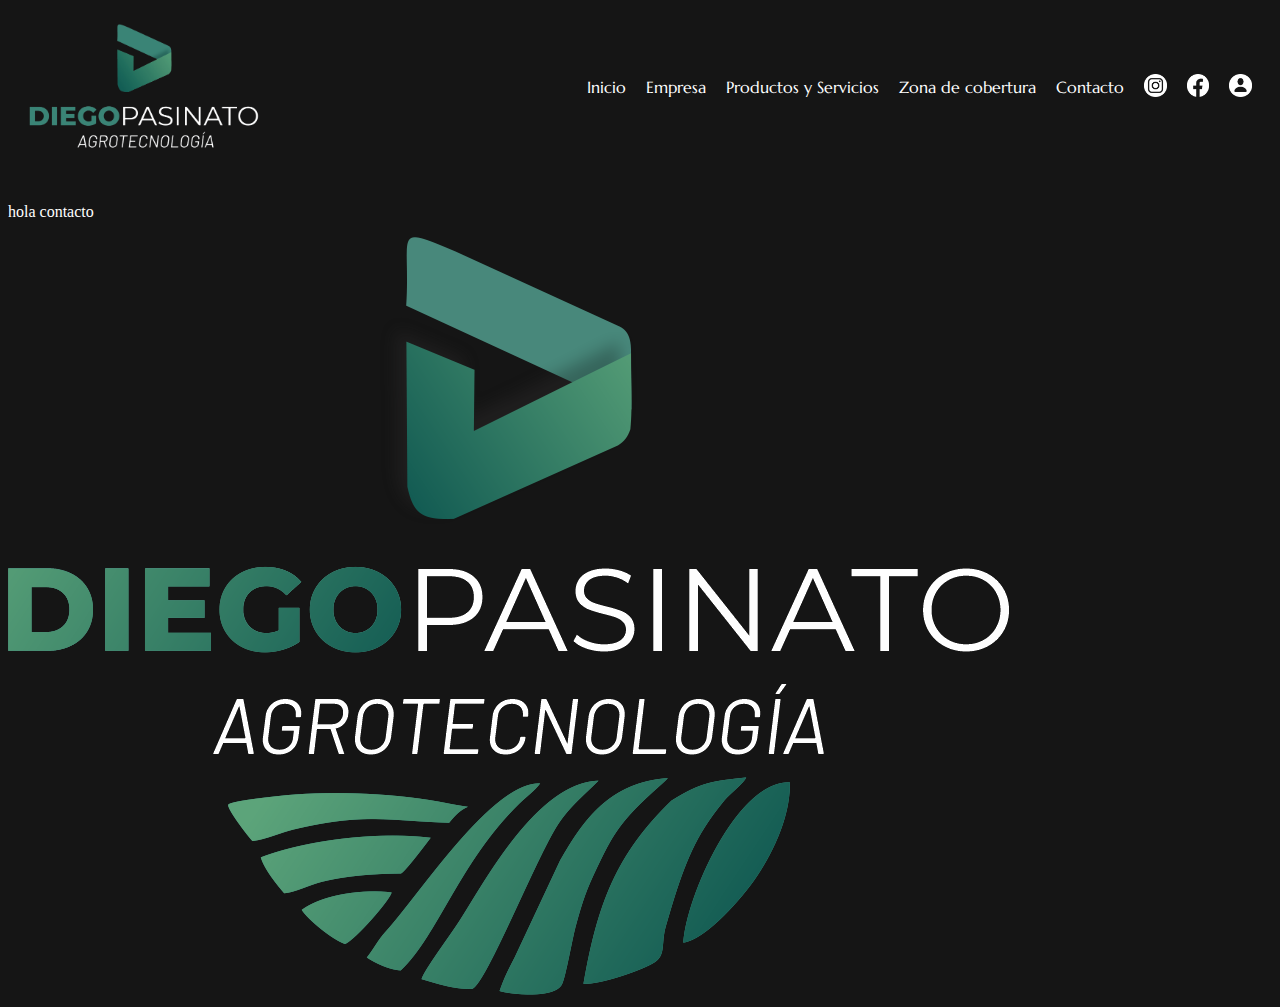
==== pages/contacto.html @ d8f1e16b "header listo footer sin fuentes" ====
<!DOCTYPE html>
<html lang="es">
<head>
    <meta charset="UTF-8">
    <meta http-equiv="X-UA-Compatible" content="IE=edge">
    <meta name="viewport" content="width=device-width, initial-scale=1.0">
    <title>Diego Pasinato</title>
    <!-- CSS -->
    <link rel="stylesheet" href="../css/style.css">
    <!-- favicon -->
    <link rel="shortcut icon" href="../imagenes/favicon-sin-fondo.png" type="image/x-icon">
    <!-- Fonts -->
    <link rel="preconnect" href="https://fonts.googleapis.com">
    <link rel="preconnect" href="https://fonts.gstatic.com" crossorigin>
    <link href="https://fonts.googleapis.com/css2?family=IBM+Plex+Sans:wght@300;500&family=Marcellus&family=Merriweather&family=Mukta:wght@800&family=Roboto+Mono&display=swap" rel="stylesheet">

</head>
<body>
    <div  class="gridIndex">
        <header class="p10 mb20">
            <!-- logo + nav -->
            <div class="stickyIsologo">
                <!-- logo -->
                <img class="imgisologo" src="../imagenes/logo-header.png" alt="isologo">
            </div>
            <nav>
                <!-- barra de navegación -->
                <ul class="ul_nav_Header">
                    <!-- paginas -->
                    <div class="fontmarcellus div_ul_nav_Header">
                    <li><a href="../index.html">Inicio</a></li>
                    <li><a href="empresa.html">Empresa</a></li>
                    <li><a href="prodyserv.html">Productos y Servicios</a></li>
                    <li><a href="zonadecob.html">Zona de cobertura</a></li>
                    <li><a href="#">Contacto</a></li>
                    </div>
                    <!-- redes y login -->
                    <div class="div_ul_nav_Header">
                    <li><a href="https://www.instagram.com/diegopasinatoagrotecnologia/?hl=es-la">
                        <img class="imgHeadRed" src="../imagenes/Instagram-Logo.png" alt="Instagram"></a></li>
                    <li><a href="https://www.facebook.com/people/Diego-Pasinato-Agrotecnologia/100083069749897/">
                        <img class="imgHeadRed" src="../imagenes/facebook.png" alt="facebook"></a></li>
                    <li><a href="usuario.html">
                        <img class="imgHeadRed" src="../imagenes/login-perfil.png" alt="Registrarse"></a></li>
                    </div>
                </ul>
            </nav>
        </header>
    <!-- contenido principal -->
    <main>
        <p>hola contacto</p>
    </main>
    <!-- pie de pagina -->
    <footer>
        <div>
            <img class="imgfondo pp40" src="../imagenes/logo-pie-de-pagina.png" alt="logo">
        </div>
    </footer>
    </div>
</body>
</html>
---- css/style.css ----
/* General */
*{background-color:  rgb(21, 21, 21);
color: white;}
ul{list-style-type: none;}
a{text-decoration: none;}
.img-fluid{width:100%;height: auto;}
.p20{padding:20px;}
.p10{padding:10px;}
.plat20{padding: 0 20px;}
.pl40{padding-left: 40px;}
.pl55{padding-left: 55px;}
.pl60{padding-left: 60px;}
.mb20{margin-bottom: 20px;}
.mb10{margin-bottom: 10px;}
.m20{margin: 20px;}
.m10{margin: 10px;}
.m16{margin: 16px;}
.gridIndex{
    display: grid;
    grid-template-rows: auto auto auto;
    grid-template-columns: 100%;
    grid-template-areas: 
    "header"
    "main"
    "footer";
}
.imgisologo{width: 250px;height: auto;}
.imgHeadRed{width: auto;height: 0.6cm;}
.fmerri{font-family: 'Merriweather', serif;}
.fontmarcellus{font-family: 'Marcellus', serif;}
.f14{font-size: 14;}
.f12{font-size: 12;}
.f10{font-size: 10;}
.f25{font-size: 25;}
header{grid-area: header;}
main{grid-area: main;}
footer{grid-area: footer;}
.symbol{width: 40px;height: auto;}
h4{font-family:'Mukta', sans-serif;
    margin-bottom: 5px;
    font-size: 25px;}


/* Mobile */
@media (max-width:768px){
    header{display: flex;
    flex-direction: column;
    flex-direction: column;
    align-items: center;}
    /* encabezado provisorio hasta saber hacer menu desplegable */
    .stickyIsologo{position: fixed;
    top: 0;
    padding: 0 100%;
    z-index: 1;}
    header, nav{position: relative;
    top: 56px;
    z-index: 0;}
    header{height: 235px;width: 100%;}
    /* desde comentario anterior hasta acá borrar una vez que sepa hacer el menú desplegable */
    
    ul{display: flex;
    flex-direction: column;
    align-items: center;}
    ul, div, li{display: flex;
        padding: 10px;
        align-items: center;}
    a{text-align: center;}
}

/* Tablet */
@media (min-width:769px) and (max-width:1023px){
    header{display: flex;
     justify-content: space-between;
     align-items: center;
     position: sticky;
     top: 0}
    .ul_Header{display: flex;}
    .div_ul_Header{display: flex;
     align-items: center;
     flex-wrap: wrap;
     align-content: space-around;
     justify-content: flex-end;}
    ul, nav, li{padding: 10px;}
}
/* Desktop */
@media (min-width:1024px){
   header{display: flex;
        justify-content: space-between;
        align-items: center;
        position: sticky;
        top: 0
    }
    .ul_nav_Header{display: flex;
        flex-direction: row;
    }
    .div_ul_nav_Header{display: flex;
        align-items: center;
        flex-wrap: wrap;
        align-content: space-around;
        justify-content: flex-end;
    }
    .div_ul_nav_Header li{padding: 10px;}
    .gridPie{display: grid;
        grid-template-columns: 1fr 1fr 1fr;
        grid-template-rows: auto;
        grid-template-areas: 
            "logoPie contacto rss";}
        .logoPie{
            grid-area: logoPie;
            display: flex;
            flex-direction: column;
            align-items: center;
            justify-content: center;
        }
        .contacto{
            grid-area: contacto;
            padding-left: 96px;
            }
        .rss{
            grid-area: rss;
            display: flex;
            flex-direction: column;
            align-items: flex-start;
            justify-content: center;
        }
    .contacto_article_section_footer{
        display: flex;
        align-items: center;
        justify-content: flex-start;
    }
    .rss_nav_footer{width: 35px;}
    .imglogofooter {width: 200px;}
    .ul_nav_footer{
        display: flex; 
        justify-content: center;
        align-items: center;
    }
    .ul_nav_footer li{padding: 11px;}
    .article_div_footer{text-align: center;}
}
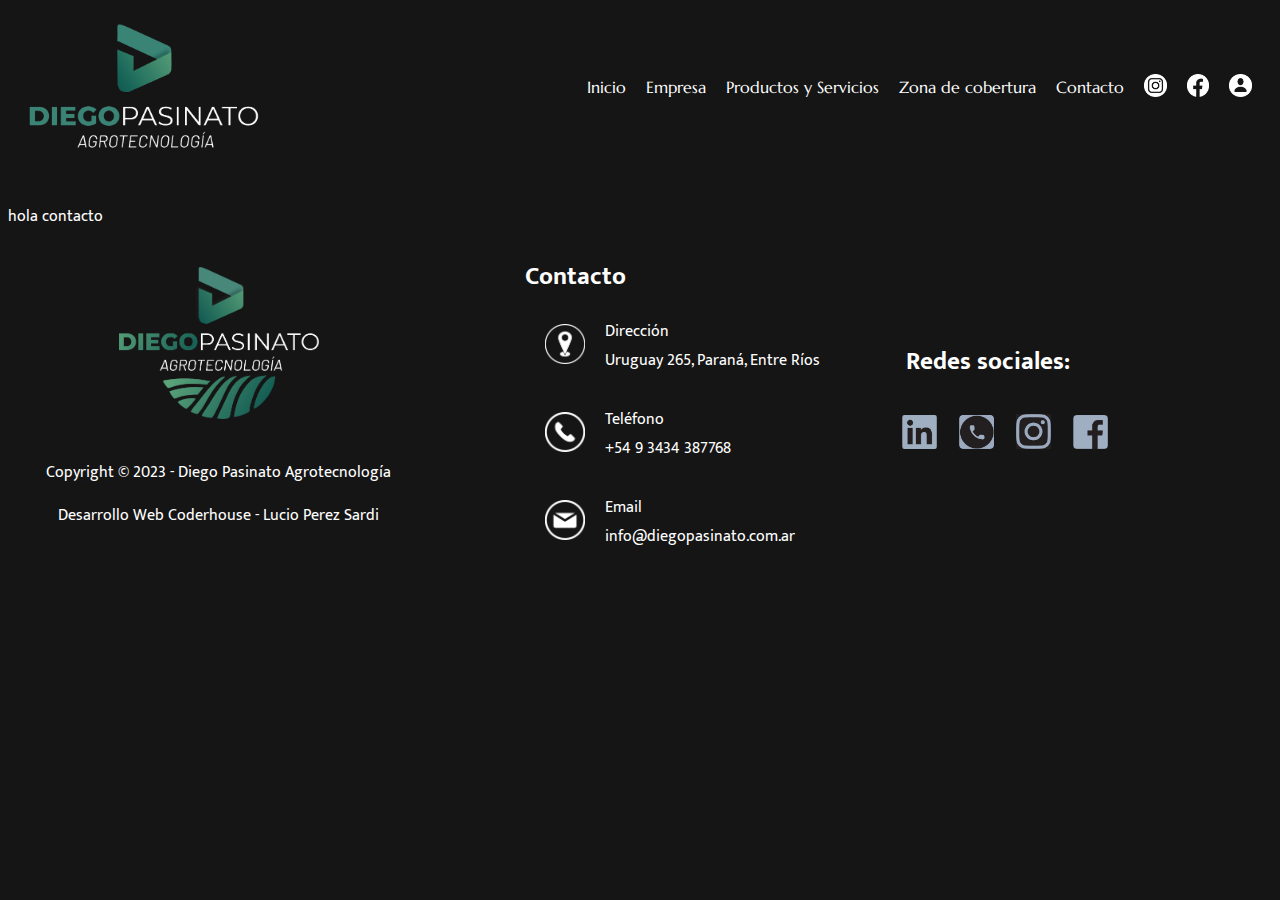
==== commit 98d79f74: "header y footer listo" ====
--- a/pages/contacto.html
+++ b/pages/contacto.html
@@ -12,7 +12,7 @@
     <!-- Fonts -->
     <link rel="preconnect" href="https://fonts.googleapis.com">
     <link rel="preconnect" href="https://fonts.gstatic.com" crossorigin>
-    <link href="https://fonts.googleapis.com/css2?family=IBM+Plex+Sans:wght@300;500&family=Marcellus&family=Merriweather&family=Mukta:wght@800&family=Roboto+Mono&display=swap" rel="stylesheet">
+    <link href="https://fonts.googleapis.com/css2?family=IBM+Plex+Sans:wght@300;500&family=Marcellus&family=Merriweather&family=Mukta:wght@200;800&family=Roboto+Mono&display=swap" rel="stylesheet">
 
 </head>
 <body>
@@ -47,15 +47,77 @@
             </nav>
         </header>
     <!-- contenido principal -->
-    <main>
-        <p>hola contacto</p>
-    </main>
+        <main>
+            <p>hola contacto</p>
+        </main>
     <!-- pie de pagina -->
-    <footer>
-        <div>
-            <img class="imgfondo pp40" src="../imagenes/logo-pie-de-pagina.png" alt="logo">
-        </div>
-    </footer>
+        <footer class="gridPie">
+            <div class="logoPie">
+                <div class="mb20">
+                    <!-- logo -->
+                    <img class="imglogofooter" src="../imagenes/logo-pie-de-pagina.png" alt="logo2">
+                </div>
+                    <!-- copy -->
+                <article class="article_div_footer">
+                    <p>Copyright © 2023 - Diego Pasinato Agrotecnología</p>
+                    <p>Desarrollo Web Coderhouse - Lucio Perez Sardi</p>
+                </article>
+            </div>
+            <!-- Contacto -->
+            <section class="contacto">
+                <h4>Contacto</h4>
+                <article class="contacto_article_section_footer">
+                    <!-- Direccion -->
+                    <div>
+                        <a href="https://www.google.com/maps/place/Uruguay+265,+E3100+Paran%C3%A1,+Entre+R%C3%ADos/@-31.7315457,-60.5258723,19.6z/data=!4m6!3m5!1s0x95b45279954954db:0x12f02bb3da1ac93e!8m2!3d-31.7315166!4d-60.5255106!16s%2Fg%2F11r6s33013">
+                            <img class="symbol p20" src="../imagenes/ubicacion.png" alt="ubicación">
+                        </a>
+                    </div>
+                    <div>
+                        <p class="mb0">Dirección</p>
+                        <p class="mt2">Uruguay 265, Paraná, Entre Ríos</p>
+                    </div>
+                </article>
+                <article class="contacto_article_section_footer">
+                <!-- Telefono -->
+                    <div>
+                        <a href="https://api.whatsapp.com/send/?phone=5493434387768&text&type=phone_number&app_absent=0"><img class="symbol p20" src="../imagenes/telefono.png" alt="telefono"></a>
+                    </div>
+                    <div>
+                        <p class="mb0">Teléfono</p>
+                        <p class="mt2">+54 9 3434 387768</p>
+                    </div>
+                </article>
+                <article class="contacto_article_section_footer">
+                <!-- email -->
+                    <div>
+                        <img class="symbol p20" src="../imagenes/email.png" alt="email">
+                    </div>
+                    <div>
+                        <p class="mb0">Email</p>
+                        <p class="mt2"><a href="mailto:info@diegopasinato.com.ar">info@diegopasinato.com.ar</a></p>
+                    </div>
+                </article> 
+            </section>
+            <!-- redes sociales  -->
+            <nav class="rss">
+                    <h4 class="pl55">Redes sociales:</h4>
+                    <ul class="ul_nav_footer">
+                        <li><a href="https://ar.linkedin.com/" target="_blank">
+                            <img class="rss_nav_footer" src="../imagenes/linkedin.jpg" alt="linkedin">
+                        </a></li>
+                        <li><a href="https://api.whatsapp.com/send/?phone=5493434387768&text&type=phone_number&app_absent=0" >
+                            <img class="rss_nav_footer" src="../imagenes/wp.jpg" alt="whatsapp">
+                        </a></li>
+                        <li><a href="https://www.instagram.com/diegopasinatoagrotecnologia/?hl=es-la">
+                            <img class="rss_nav_footer" src="../imagenes/instagram.jpg" alt="instagram">
+                        </a></li>
+                        <li><a href="https://www.facebook.com/people/Diego-Pasinato-Agrotecnologia/100083069749897/">
+                            <img class="rss_nav_footer" src="../imagenes/facebook.jpg" alt="fb">
+                        </a></li>
+                    </ul>
+            </nav>
+        </footer>
     </div>
 </body>
 </html>--- a/css/style.css
+++ b/css/style.css
@@ -12,6 +12,8 @@
 .pl60{padding-left: 60px;}
 .mb20{margin-bottom: 20px;}
 .mb10{margin-bottom: 10px;}
+.mb0{margin-bottom: 0px;}
+.mt2{margin-top: 2px;}
 .m20{margin: 20px;}
 .m10{margin: 10px;}
 .m16{margin: 16px;}
@@ -28,6 +30,7 @@
 .imgHeadRed{width: auto;height: 0.6cm;}
 .fmerri{font-family: 'Merriweather', serif;}
 .fontmarcellus{font-family: 'Marcellus', serif;}
+p{font-family: 'Mukta', sans-serif;}
 .f14{font-size: 14;}
 .f12{font-size: 12;}
 .f10{font-size: 10;}
@@ -38,6 +41,7 @@
 .symbol{width: 40px;height: auto;}
 h4{font-family:'Mukta', sans-serif;
     margin-bottom: 5px;
+    margin-top: 10px;
     font-size: 25px;}
 
 
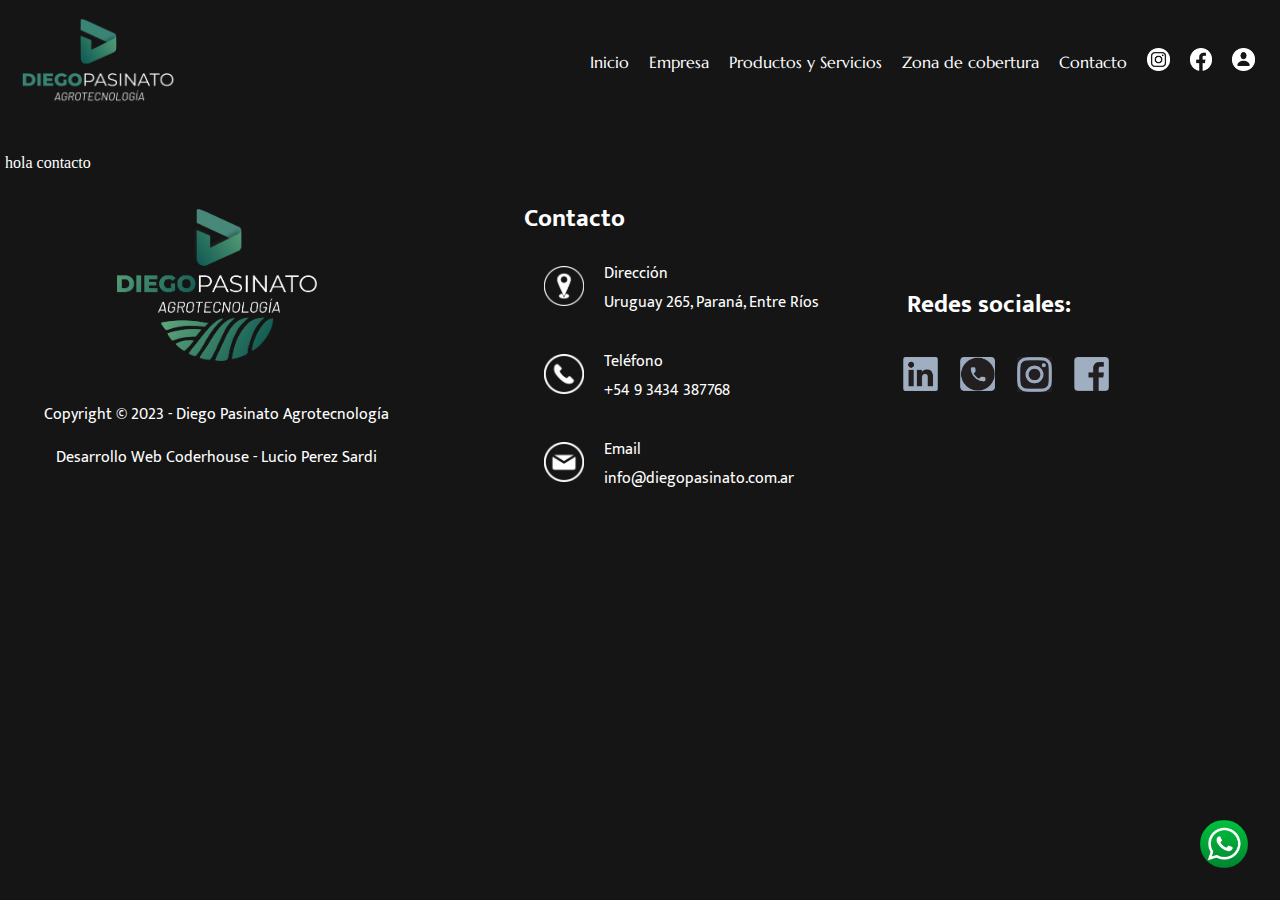
==== commit 93ddd37e: "estructura empresa + icono whatsapp" ====
--- a/pages/contacto.html
+++ b/pages/contacto.html
@@ -16,6 +16,7 @@
 
 </head>
 <body>
+    <div><a href="https://api.whatsapp.com/send/?phone=5493434387768&text&type=phone_number&app_absent=0"><img class="wp" src="../imagenes/wp-por-encima.png" alt="whatsapp"></a></div>
     <div  class="gridIndex">
         <header class="p10 mb20">
             <!-- logo + nav -->
--- a/css/style.css
+++ b/css/style.css
@@ -1,6 +1,7 @@
 /* General */
-*{background-color:  rgb(21, 21, 21);
-color: white;}
+body, header, footer{background-color:  rgb(21, 21, 21);}
+*{color: white;}
+body{margin: 5px;}
 ul{list-style-type: none;}
 a{text-decoration: none;}
 .img-fluid{width:100%;height: auto;}
@@ -17,6 +18,9 @@
 .m20{margin: 20px;}
 .m10{margin: 10px;}
 .m16{margin: 16px;}
+.borderTop{border-top: 1px rgb(94, 94, 94) solid;}
+.borderBotom{border-bottom: 1px rgb(94, 94, 94) solid;}
+.borderRight{border-right: 1px rgb(94, 94, 94) solid;}
 .gridIndex{
     display: grid;
     grid-template-rows: auto auto auto;
@@ -26,50 +30,313 @@
     "main"
     "footer";
 }
-.imgisologo{width: 250px;height: auto;}
+header{grid-area: header;}
+main{grid-area: main;}
+footer{grid-area: footer;}
+.imgisologo{width: 165px;height: auto;}
 .imgHeadRed{width: auto;height: 0.6cm;}
+    /* fonts */
 .fmerri{font-family: 'Merriweather', serif;}
 .fontmarcellus{font-family: 'Marcellus', serif;}
-p{font-family: 'Mukta', sans-serif;}
+.fontSourceSansPro{font-family: 'Source Sans Pro', sans-serif;}
+.fontOpenSansInclinado{font-family: 'Open Sans', sans-serif;
+}
+.fontSourceSans3{font-family: 'Source Sans 3', sans-serif;
+}
+
+header p, footer p{font-family: 'Mukta', sans-serif;}
+h1{font-family: 'Mukta', sans-serif;
+font-size: 80px;
+text-align: center;
+color: rgb(32 149 97);}
+
+
 .f14{font-size: 14;}
 .f12{font-size: 12;}
 .f10{font-size: 10;}
 .f25{font-size: 25;}
-header{grid-area: header;}
-main{grid-area: main;}
-footer{grid-area: footer;}
+
 .symbol{width: 40px;height: auto;}
 h4{font-family:'Mukta', sans-serif;
     margin-bottom: 5px;
     margin-top: 10px;
     font-size: 25px;}
 
+/* botones header */
+header nav ul li a{
+    transition: all .5s ease;
+}
+header nav ul div li a:hover{
+letter-spacing: 1px;
+ color: hsl(136, 57%, 30%);
+ border-radius: 100px;
+}
+header nav ul div li:active{
+letter-spacing: 1px;
+ color: hsl(136, 57%, 30%);
+ border-radius: 100px;
+ transform: translateY(10px);
+ transition: 100ms;
+}
+
+/* main general */
+.fondoS2 div p{display: flex;text-align: center;}
+/* Fuentes */
+.green{color: rgb(37, 131, 89);}
+.darkgreen{color: rgb(2, 90, 50);}
+.fSec2{font-size: 25px;
+    margin: 30px 0 0px 0;
+}
+.agro h2{
+    font-size: 40px;
+    margin-bottom: 10px;
+    margin-left: 20px;
+}
+.agro p{color: rgb(1, 30, 3);
+    text-align: justify; 
+    margin-left: 20px;
+    margin-right: 20px;
+}
+.tituloTecno{
+    font-size: 2.2rem;
+    margin-bottom: 10px;
+    margin-left: 20px;
+    margin-right: 20px;
+    background-color: rgb(0 0 0 / 12%);
+    text-shadow: 0 0 5px black;
+}
+.underline{text-decoration: underline;}
+
+    /* fondos */
+.fondoS1{
+    background-image: url(../imagenes/portada2.jpg);
+    background-repeat: no-repeat;
+    background-size: cover;
+    background-position: center center;
+    height: 700px;
+}
+.fondoS2{
+    background-image: url(../imagenes/fondo-minimalista-s2.jpg);
+    background-repeat: repeat;
+}
+.fondoS3{background-image: url(../imagenes/23.png);
+    background-size: cover;
+    background-position: center center;
+}
+.fondoDivS3{background-color: rgba(241, 233, 233, 0.52);
+    border-radius: 5px;
+}
+.fondoS4{background-image: url(../imagenes/21.png);
+    background-size: cover;
+    background-position: center center;  
+}
+.fondoS4Ptitulo{background-color: rgb(35, 107, 75);
+    font-family: 'Raleway', sans-serif;
+}
+.fondoS4Pparrafo{background-color: rgb(39, 47, 38);
+    font-family: 'Lato', sans-serif;
+}
+
+    /* botones */
+.buttonSoporte {
+ padding: 17px 18px;
+ border-radius: 50px;
+ border: 1px;
+ background-color: black;
+ box-shadow: rgba(29, 29, 29, 0.05) 0 0 8px;
+ letter-spacing: 1.2px;
+ text-transform: uppercase;
+ font-size: 15px;
+ transition: all .5s ease;
+}
+.buttonSoporte:hover {
+ letter-spacing: 3px;
+ background-color: hsl(136, 57%, 30%);
+ color: hsl(0, 0%, 100%);
+ box-shadow: rgb(24, 220, 40) 0px 7px 29px 0px;
+}
+.buttonSoporte:active {
+ letter-spacing: 3px;
+ background-color: hsl(136, 57%, 30%);
+ color: hsl(0, 0%, 100%);
+ box-shadow: rgb(255, 255, 255) 0px 0px 0px 0px;
+ transform: translateY(10px);
+ transition: 100ms;
+}
+.buttonNos {
+ padding: 15px 38px;
+ color: black;
+ border-radius: 50px;
+ border: 3px black solid;
+ background-color: rgb(255, 255, 255);
+ box-shadow: rgba(29, 29, 29, 0.05) 0 0 8px;
+ letter-spacing: 1.2px;
+ text-transform: uppercase;
+ font-size: 15px;
+ transition: all .5s ease;
+}
+.buttonNos:hover {
+ letter-spacing: 3px;
+ border: 0;
+ background-color: hsl(136, 57%, 30%);
+ color: hsl(0, 0%, 100%);
+ box-shadow: rgb(24, 220, 40) 0px 7px 29px 0px;
+}
+.buttonNos:active {
+ letter-spacing: 3px;
+ border: 0;
+ background-color: hsl(136, 57%, 30%);
+ color: hsl(0, 0%, 100%);
+ box-shadow: rgb(255, 255, 255) 0px 0px 0px 0px;
+ transform: translateY(10px);
+ transition: 100ms;
+}
+/* boton whatsapp */
+.wp{width: 3em;
+    position: fixed;
+    bottom: 2em;
+    right: 2em;
+    border-radius: 100%;
+}
+/* boton final main */
+.botonSimple{
+    transition: all .5s ease;
+}
+.botonSimple:hover{
+ color: hsl(136, 57%, 30%);
+ border-radius: 100px;
+}
+.despBoton:active{
+ color: hsl(136, 57%, 30%);
+ border-radius: 100px;
+ transform: translateY(10px);
+ transition: 100ms;
+}
+
 
 /* Mobile */
 @media (max-width:768px){
     header{display: flex;
     flex-direction: column;
-    flex-direction: column;
-    align-items: center;}
+    align-items: center;
+    height: max-content;}
+    .imgisologo{margin-top: 30px;}
     /* encabezado provisorio hasta saber hacer menu desplegable */
     .stickyIsologo{position: fixed;
     top: 0;
     padding: 0 100%;
+    background-color:  rgb(21, 21, 21);
     z-index: 1;}
-    header, nav{position: relative;
-    top: 56px;
+    header, header nav{margin-top: 30px;
     z-index: 0;}
-    header{height: 235px;width: 100%;}
+    header nav ul div{display: flex;
+            flex-wrap: wrap;
+            align-items: center;
+            justify-content: center;
+    }
+    header{height: auto;width: 100%;}
     /* desde comentario anterior hasta acá borrar una vez que sepa hacer el menú desplegable */
     
     ul{display: flex;
     flex-direction: column;
     align-items: center;}
-    ul, div, li{display: flex;
-        padding: 10px;
+    header nav ul,header div, header nav ul div, li{display: flex;
+        padding: 15px 10px 0px 10px;
         align-items: center;}
     a{text-align: center;}
-}
+    
+    /* footer */
+    
+    .rss_nav_footer{width: 35px;}
+    .imglogofooter {width: 200px;}
+    footer div{display: flex;
+        padding: 10px;
+        flex-direction: column;
+        align-items: center;
+        text-align: center;}
+    footer section h4{margin-left: 30px;}
+    footer section article{    display: flex;
+        align-content: center;
+        padding: 0;
+        margin: 0;
+        flex-wrap: wrap;
+        justify-content: flex-start;
+    }
+    footer section article div{
+        display: flex;
+        flex-direction: column;
+        align-items: flex-start;
+        padding: 0px;
+        margin: 0;
+    }
+    .mobileDireccion{margin-left: 40px;}
+    .rss ul{flex-direction: row;}
+
+    /* Inicio */
+        /* seccion 1 */
+    .intro article{display: flex; justify-content: center;}
+    .intro article h1{margin-top: 0;
+        background-color: rgba(0, 0, 0, 0.5);
+        width: max-content;
+        height: max-content;
+        border-radius: 2px;
+        padding: 0;
+        line-height: 90px;
+        font-size: 3rem;
+        text-shadow: black 0 0 5px;
+    }
+    .intro div{margin: 0 0 40px 0px;
+        display: flex;
+        flex-wrap: wrap;
+        margin-top: 190px;
+        align-content: center;
+        justify-content: center;
+    }
+        /* seccion 2 */
+    .fondoS2 div img{height: auto;
+        width: 48px;
+        border-radius: 9px;
+    }
+    .fondoS2{display: flex;
+        justify-content: center;
+        flex-wrap: wrap;
+        align-items: center;
+    }
+    .fondoS2 div{display: flex;
+        flex-direction: column;
+        align-items: center;
+        margin: 38px 20px;
+        padding: 20px;
+        width: 265px;
+        background-color: rgba(37, 34, 34, 0.712);
+        border-radius: 20px;
+    }
+        /* seccion 3 */
+    .agro{display: flex; align-items: center;}
+    .agro div{display: flex; flex-direction: column;}
+    .fotoAgro img{width: 100%;}
+        /* seccion 4 */
+    .tituloTecno{text-align: center;}
+    .tecno1, .tecno2, .tecno1 div, .tecno2 div{display: block;}
+    .tecno1{margin: 30px 20px 0px 20px; padding-bottom: 0;}
+    .tecno2{margin: 0px 20px 0px 20px; padding-top: 0;}    
+    .tecno1 div p, .tecno2 div p{
+        border-radius: 2px; 
+        margin: 0; 
+        padding: 13px;
+        box-shadow: rgba(212, 206, 206, 0.555) 0 0 8px;
+        text-align: justify;}
+        .info{margin: 0px 20px 30px 20px;
+            text-align: center;
+        }
+
+
+    /* Empresa */
+}
+
+
+
+
 
 /* Tablet */
 @media (min-width:769px) and (max-width:1023px){
@@ -86,8 +353,16 @@
      justify-content: flex-end;}
     ul, nav, li{padding: 10px;}
 }
+
+
+
+
+
+
 /* Desktop */
 @media (min-width:1024px){
+
+    /* header */
    header{display: flex;
         justify-content: space-between;
         align-items: center;
@@ -104,6 +379,8 @@
         justify-content: flex-end;
     }
     .div_ul_nav_Header li{padding: 10px;}
+
+    /* footer */
     .gridPie{display: grid;
         grid-template-columns: 1fr 1fr 1fr;
         grid-template-rows: auto;
@@ -141,4 +418,116 @@
     }
     .ul_nav_footer li{padding: 11px;}
     .article_div_footer{text-align: center;}
-}
+
+    /* Inicio */
+        /* main grids */
+    .gridMain{
+        display: grid;
+        grid-template-rows: auto auto auto auto auto auto;
+        grid-template-columns: 50% 50%;
+        grid-template-areas: 
+        "intro intro"
+        "caract caract"
+        "agro fotoAgro"
+        "tituloTecno tituloTecno"
+        "tecno1 tecno2"
+        "info info";
+    }
+    .intro{grid-area: intro;}
+    .caract{grid-area: caract;}
+    .agro{grid-area: agro;}
+    .fotoAgro{grid-area: fotoAgro;}
+    .tituloTecno{grid-area: tituloTecno;
+        width: max-content;
+    }
+    .tecno1{grid-area: tecno1;}
+    .tecno2{grid-area: tecno2;}
+    .info{grid-area: info;}
+        /* sección 1 */
+    .intro{
+        display: grid;
+        grid-template-rows: auto auto;
+        grid-template-columns: 100%;
+    }
+    .intro article{display: flex; justify-content: center;}
+    .intro article h1{margin-top: 0;
+    background-color: rgba(0, 0, 0, 0.5);
+    width: 100%;
+    height: auto;
+    border-radius: 2px;
+    text-shadow: white;
+    line-height: 90px;
+    align-content: center;
+    display: flex;
+    justify-content: center;
+    align-items: center;
+    text-shadow: #0000009e 0px 0px 6px;
+    }
+    .intro div{margin: 0 0 40px 50px;
+    display: flex;
+    align-items: flex-end;
+    }
+        /* seccion 2 */
+    .fondoS2 div img{height: auto;
+        width: 48px;
+        border-radius: 9px;
+    }
+    .fondoS2{display: flex;
+        justify-content: center;
+    }
+    .fondoS2 div{display: flex;
+        flex-direction: column;
+        align-items: center;
+        margin: 38px 20px;
+        padding: 20px;
+        width: 265px;
+        background-color: rgba(37, 34, 34, 0.712);
+        border-radius: 20px;
+    }
+        /* seccion 3 */
+    .agro{display: flex;align-items: center;}
+    .agro div{display: flex; flex-direction: column;
+        align-items: flex-start;
+        margin: 20px;
+    }
+    .fotoAgro img{width: 100%;height: auto;
+    }
+    .fotoAgro{display: flex;
+        align-items: center;
+        justify-content: center;
+    }
+        /* seccion 4 */
+    .tecno1{margin: 30px 5px 30px 120px;}
+    .tecno2{margin: 30px 120px 30px 5px;}    
+    .tecno1 div p, .tecno2 div p{
+        border-radius: 2px; 
+        margin: 0; 
+        padding: 13px;
+        box-shadow: rgba(212, 206, 206, 0.555) 0 0 8px;
+        text-align: justify;
+    }
+    .info{margin: 16px 20px 30px 120px;}
+
+    /* Empresa */
+    .gridEmpresa{display: grid;
+    grid-template-rows: auto auto auto;
+    grid-template-columns: repeat(6,1fr);
+    grid-template-areas: 
+        "tituloPpalEmpresa tituloPpalEmpresa tituloPpalEmpresa tituloPpalEmpresa tituloPpalEmpresa tituloPpalEmpresa"
+        "nosot nosot nosot ImgNoso ImgNoso ImgNoso"
+        "mision mision imgRedonda imgRedonda vision vision";
+    }
+    .tituloPpalEmpresa{grid-area: tituloPpalEmpresa;}
+    .nosot{grid-area: nosot;}
+    .ImgNoso{grid-area: ImgNoso;}
+    .mision{grid-area: mision;}
+    .imgRedonda{grid-area: imgRedonda;}
+    .vision{grid-area: vision;}
+        /* Sección 1 */
+        /* Sección 2 */
+        /* Sección 3 */
+
+    /* Productos y servicios */
+    
+}
+
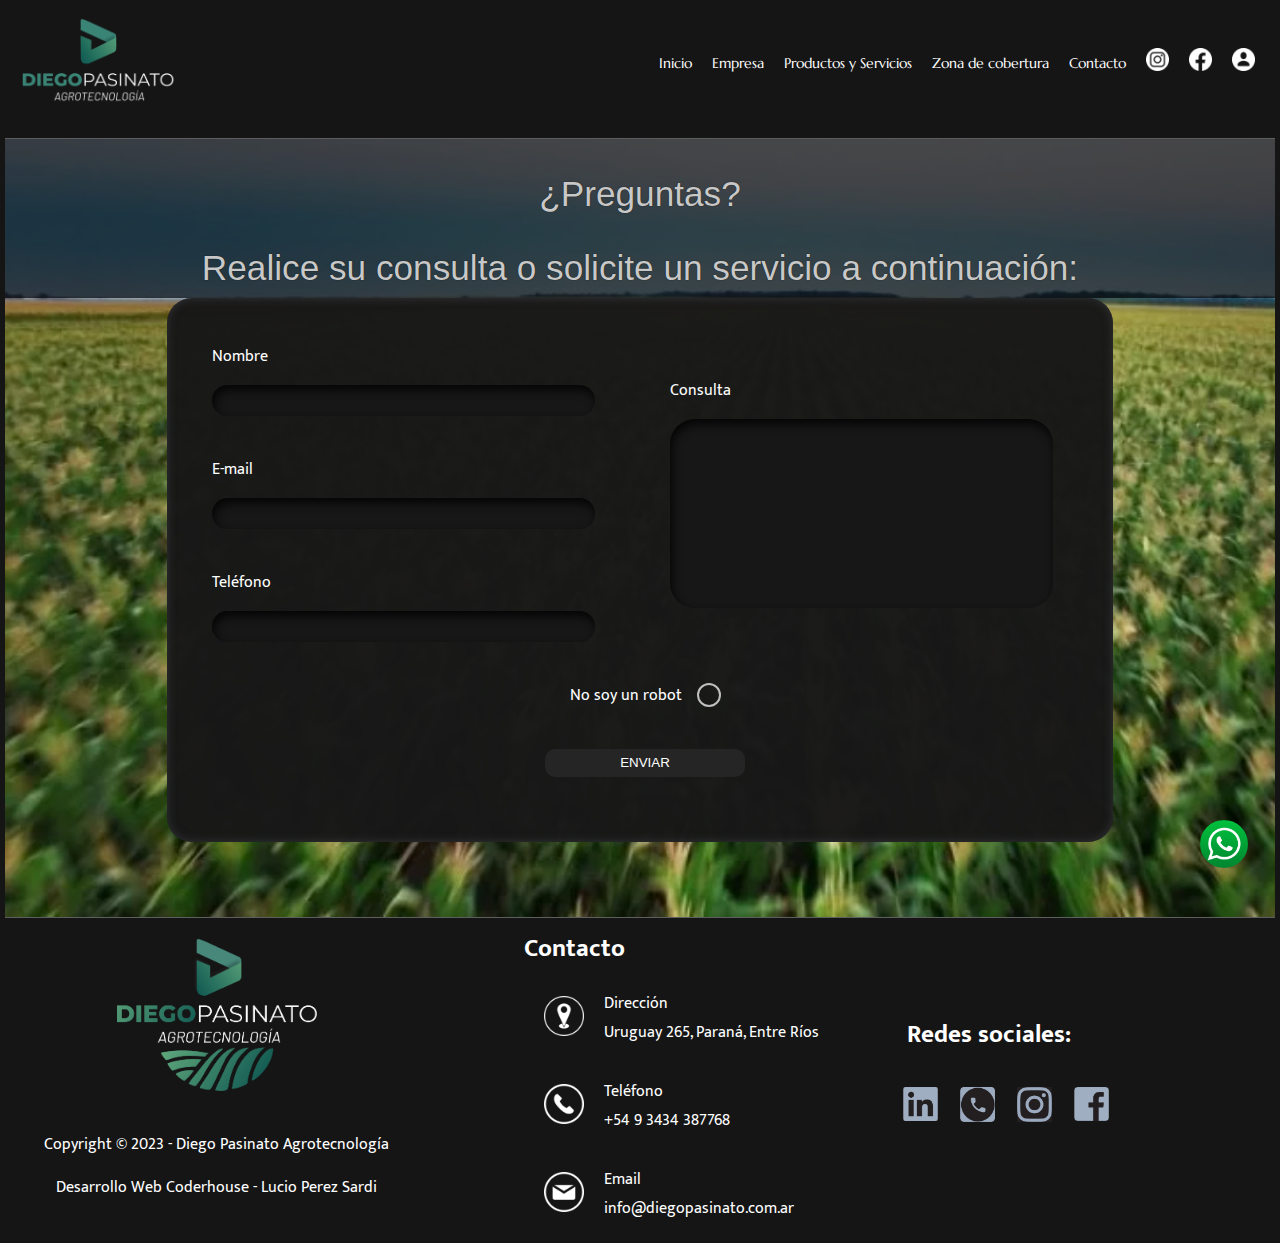
==== commit 04aa24a7: "contacto listo" ====
--- a/pages/contacto.html
+++ b/pages/contacto.html
@@ -18,7 +18,7 @@
 <body>
     <div><a href="https://api.whatsapp.com/send/?phone=5493434387768&text&type=phone_number&app_absent=0"><img class="wp" src="../imagenes/wp-por-encima.png" alt="whatsapp"></a></div>
     <div  class="gridIndex">
-        <header class="p10 mb20">
+        <header class="p10 mb20 z-index-up">
             <!-- logo + nav -->
             <div class="stickyIsologo">
                 <!-- logo -->
@@ -48,8 +48,66 @@
             </nav>
         </header>
     <!-- contenido principal -->
-        <main>
-            <p>hola contacto</p>
+        <main class="gridContacto borderTop borderBotom fondoContacto">
+            <div class="center boxShadow">
+                <p class="preguntas fontSourceSansPro">¿Preguntas?</p>
+                <h1 class="consultaServicio">Realice su consulta o solicite un servicio a continuación:</h1>
+            </div>
+            <div>
+                <form action="#" class="cuadroGrande gridForm Usuario">
+                    <div class="formIzq">
+                        <div class="textSart">
+                            <label for="nombre">Nombre</label>
+                                <br>
+                            <input class="cuadro" name="nombre" id="nombre">
+                        </div>
+                        <div class="textSart">
+                            <label for="email">E-mail</label>
+                                <br>
+                            <input class="cuadro" type="email" name="email" id="email">
+                        </div>
+                        <div class="textSart">
+                            <label for="phone_number">Teléfono</label>
+                                <br>
+                            <input class="cuadro" type="tel" name="phone_number" id="phone_number">
+                        </div>
+                    </div>
+                    <div class="formDer textSart">
+                        <label for="Consulta">Consulta</label>
+                            <br>
+                        <input class="cuadro consultaHeight" type="text" name="consulta" id="consulta">
+                    </div>
+                    <div class="formAb">
+                        <div class="noBot">
+                            <label class="fontMukta" for="bot">
+                                No soy un robot
+                            </label>
+                            <div class="checkbox-wrapper-12">
+                                <div class="cbx">
+                                  <input id="cbx-12" type="checkbox">
+                                  <label for="cbx-12"></label>
+                                  <svg width="15" height="14" viewBox="0 0 15 14" fill="none">
+                                    <path d="M2 8.36364L6.23077 12L13 2"></path>
+                                  </svg>
+                                </div>
+                                
+                                <svg xmlns="http://www.w3.org/2000/svg" version="1.1">
+                                  <defs>
+                                    <filter id="goo-12">
+                                      <feGaussianBlur in="SourceGraphic" stdDeviation="4" result="blur"></feGaussianBlur>
+                                      <feColorMatrix in="blur" mode="matrix" values="1 0 0 0 0  0 1 0 0 0  0 0 1 0 0  0 0 0 22 -7" result="goo-12"></feColorMatrix>
+                                      <feBlend in="SourceGraphic" in2="goo-12"></feBlend>
+                                    </filter>
+                                  </defs>
+                                </svg>
+                            </div>
+                        </div>
+                        <div>
+                        <input type="submit" value="ENVIAR" class="enviar">
+                        </div>
+                    </div>
+                </form>
+            </div>
         </main>
     <!-- pie de pagina -->
         <footer class="gridPie">
--- a/css/style.css
+++ b/css/style.css
@@ -18,6 +18,7 @@
 .m20{margin: 20px;}
 .m10{margin: 10px;}
 .m16{margin: 16px;}
+.m2em{margin: 2em;}
 .borderTop{border-top: 1px rgb(94, 94, 94) solid;}
 .borderBotom{border-bottom: 1px rgb(94, 94, 94) solid;}
 .borderRight{border-right: 1px rgb(94, 94, 94) solid;}
@@ -34,7 +35,13 @@
 main{grid-area: main;}
 footer{grid-area: footer;}
 .imgisologo{width: 165px;height: auto;}
-.imgHeadRed{width: auto;height: 0.6cm;}
+.imgHeadRed{width: auto;height: 1.7em;
+}
+.imgHeadRed:hover {width: 1.8em;
+    height: auto;
+}
+
+
     /* fonts */
 .fmerri{font-family: 'Merriweather', serif;}
 .fontmarcellus{font-family: 'Marcellus', serif;}
@@ -43,7 +50,7 @@
 }
 .fontSourceSans3{font-family: 'Source Sans 3', sans-serif;
 }
-
+.fontMukta{font-family: 'Mukta', sans-serif;}
 header p, footer p{font-family: 'Mukta', sans-serif;}
 h1{font-family: 'Mukta', sans-serif;
 font-size: 80px;
@@ -65,22 +72,24 @@
 /* botones header */
 header nav ul li a{
     transition: all .5s ease;
+    font-size: 0.85em;
 }
 header nav ul div li a:hover{
-letter-spacing: 1px;
+letter-spacing: 0.5px;
  color: hsl(136, 57%, 30%);
  border-radius: 100px;
 }
 header nav ul div li:active{
-letter-spacing: 1px;
+letter-spacing: 0.5px;
  color: hsl(136, 57%, 30%);
  border-radius: 100px;
- transform: translateY(10px);
+ transform: translateY(3px);
  transition: 100ms;
 }
 
 /* main general */
 .fondoS2 div p{display: flex;text-align: center;}
+
 /* Fuentes */
 .green{color: rgb(37, 131, 89);}
 .darkgreen{color: rgb(2, 90, 50);}
@@ -136,6 +145,7 @@
 .fondoS4Pparrafo{background-color: rgb(39, 47, 38);
     font-family: 'Lato', sans-serif;
 }
+
 
     /* botones */
 .buttonSoporte {
@@ -197,7 +207,10 @@
     bottom: 2em;
     right: 2em;
     border-radius: 100%;
-}
+    transition: all .5s ease;
+}
+.wp:hover{width: 3.5em;}
+
 /* boton final main */
 .botonSimple{
     transition: all .5s ease;
@@ -213,6 +226,224 @@
  transition: 100ms;
 }
 
+/* Usuario */
+.centrar{display: flex; justify-content: center;}
+.fondoUsuario{background-image: url(../imagenes/Corte-surco-a-surco.png); background-size: cover;}
+.Usuario {
+    display: flex;
+    flex-direction: column;
+    gap: 10px;
+    width: 20em;
+    margin: 5em 1em 7em 1em;
+    padding-left: 2em;
+    padding-right: 2em;
+    padding-bottom: 0.4em;
+    background-color: #171717;
+    border-radius: 25px;
+    transition: .4s ease-in-out;
+}
+.Usuario:hover {
+    transform: scale(1);
+    border: 1px solid black;
+    z-index: 0;
+}
+.z-index-up{z-index: 50;}
+.heading {
+    text-align: center;
+    margin: 2em 2em 2em 0.4em;
+    color: white;
+    font-size: 1.2em;
+    font-family: 'Source Sans Pro', sans-serif;
+    text-shadow: rgb(0, 0, 0) 0px 0px 2px;
+}  
+.loginTitulo{display: flex;
+    justify-content: center;
+    align-items: center;}
+.imglogin{width: auto;height: 1.5em;}
+.field {
+    display: flex;
+    align-items: center;
+    justify-content: center;
+    gap: 0.5em;
+    border-radius: 25px;
+    padding: 0.6em;
+    border: none;
+    outline: none;
+    color: rgb(37 132 111);
+    background-color: rgb(23, 23, 23);
+    box-shadow: inset 2px 5px 10px rgb(5, 5, 5);
+}
+.input-icon {
+    height: 1.2em;
+    width: 1em;
+} 
+.input-field {
+    background: none;
+    border: none;
+    outline: none;
+    width: 100%;
+    color: #d3d3d3;
+}
+  .Usuario .btn {
+    display: flex;
+    justify-content: center;
+    flex-direction: row;
+    margin-top: 2.5em;
+  }
+  
+  .button1 {
+    padding: 0.5em;
+    padding-left: 1.1em;
+    padding-right: 1.1em;
+    border-radius: 5px;
+    margin-right: 0.5em;
+    border: none;
+    outline: none;
+    transition: .4s ease-in-out;
+    background-color: #252525;
+    color: white;
+    text-align: center;
+    width: 50%;
+  }
+  
+  .button1:hover {
+    background-color:rgb(22, 71, 60);
+    color: white;
+  }
+  
+  .button2 {
+    padding: 0.5em;
+    padding-left: 2.3em;
+    padding-right: 2.3em;
+    border-radius: 5px;
+    border: none;
+    outline: none;
+    transition: .4s ease-in-out;
+    background-color: #252525;
+    color: white;
+    width: 50%;
+  }
+  
+  .button2:hover {
+    background-color:rgb(22, 71, 60);
+    color: white;
+  }
+  
+  .button3 {
+    margin-bottom: 3em;
+    padding: 0.5em;
+    border-radius: 5px;
+    border: none;
+    outline: none;
+    transition: .4s ease-in-out;
+    background-color: #252525;
+    color: white;
+  }
+  
+  .button3:hover {
+    background-color:rgb(22, 71, 60);
+    color: white;
+  }
+
+/* Empresa Gral */
+.vision{grid-area: vision;}
+.imgRedonda{border-radius: 100%;
+        border: #a9a3a3 solid 1px;
+        box-shadow: 0px 0px 20px Green ;
+}
+
+/* Contacto Gral */
+.gridContacto{display: grid;
+    grid-template-columns: 100%;
+    grid-template-rows: auto auto;
+    justify-items: center;
+    text-align: center;
+}
+.cuadroGrande{
+    border-radius: 25px;
+    padding: 25px;
+    border: none;
+    margin: 0 0 75px 0;
+    box-shadow: inset 0px 0px 10px rgb(51 51 55);
+    background-color: rgba(23, 23, 23, 0.98);
+}
+.cuadro{
+    display: flex;
+    gap: 0.5em;
+    border-radius: 25px;
+    padding: 0.6em;
+    margin: 15px 0 10px 0;
+    border: none;
+    outline: none;
+    color: rgb(198, 198, 198);
+    background-color: rgb(23, 23, 23);
+    box-shadow: inset 2px 5px 10px rgb(5, 5, 5);
+    width: 90%;
+}
+.textSart{text-align: start;}
+.boxShadow{background-color: 
+    rgb(0 0 0 / 71%); 
+    box-shadow: inset 0px 0px 1px rgb(51 51 55); 
+    width: 100%;
+}
+.enviar:hover {background-color: rgb(22, 71, 60);
+    color: white;}
+.enviar{margin: 3em;
+    padding: 0.5em;
+    border-radius: 10px;
+    width: 15em;
+    border: none;
+    outline: none;
+    transition: .4s ease-in-out;
+    background-color: #252525;
+    color: white;
+}
+.enviar{
+    transition: all .5s ease;
+}
+.enviar:active{
+ color: hsl(136, 57%, 30%);
+ border-radius: 100px;
+ transform: translateY(10px);
+ transition: 100ms;
+}
+.center{display: flex;
+    flex-direction: column; 
+    align-items: center;}
+.preguntas{
+    text-align: center;
+    width: max-content;
+    font-size: 2.2rem;
+    color: rgb(200, 200, 200);
+    margin-bottom: 10px;
+    margin-left: 20px;
+    margin-right: 20px;
+    text-shadow: 0 0 1px black;
+}
+.consultaServicio{text-align: center;
+    width: auto;
+    font-size: 2.2rem;
+    color: rgb(200, 200, 200);
+    margin-bottom: 10px;
+    margin-left: 20px;
+    margin-right: 20px;
+    text-shadow: 0 0 1px black;
+    font-family: 'Source Sans Pro', sans-serif;
+    font-weight: normal;
+    display: flex;
+    flex-wrap: wrap;
+    text-align: center;
+}
+.textSart {
+    padding: 10px;
+    margin: 10px;
+    font-family: 'Mukta', sans-serif;
+}
+.fondoContacto{background-image: url(../imagenes/campo-maiz.webp);background-size: cover;}
+
+
+
+    
 
 /* Mobile */
 @media (max-width:768px){
@@ -332,6 +563,11 @@
 
 
     /* Empresa */
+
+
+    /* Contacto */
+    .consultaHeight{height: 13em;}
+    .cuadroGrande{width: 20em;}
 }
 
 
@@ -521,13 +757,146 @@
     .nosot{grid-area: nosot;}
     .ImgNoso{grid-area: ImgNoso;}
     .mision{grid-area: mision;}
-    .imgRedonda{grid-area: imgRedonda;}
-    .vision{grid-area: vision;}
+    .imgGrup{grid-area: imgRedonda;
+    }
+    
         /* Sección 1 */
         /* Sección 2 */
         /* Sección 3 */
 
     /* Productos y servicios */
     
-}
-
+
+    /* Contacto */
+    .gridForm{
+        display: grid;
+        grid-template-rows: auto auto;
+        grid-template-columns: 50% 50%;
+        grid-template-areas: 
+        "formIzq formDer"
+        "formAb formAb";
+        align-items: center;
+    }
+    .formIzq{grid-area: formIzq;}
+    .formDer{grid-area: formDer;}
+    .formAb{grid-area: formAb;}
+    .consultaHeight{height: 13em;}
+    .cuadroGrande{width: 56em;}
+}
+
+/* no Bot */
+.noBot{display: flex; justify-content: center; align-items: center;}
+.noBot label{margin-right: 15px;}
+.checkbox-wrapper-12 {
+    position: relative;
+  }
+  .checkbox-wrapper-12 > svg {
+    position: absolute;
+    top: -130%;
+    left: -170%;
+    width: 110px;
+    pointer-events: none;
+  }
+  .checkbox-wrapper-12 * {
+    box-sizing: border-box;
+  }
+  .checkbox-wrapper-12 input[type="checkbox"] {
+    -webkit-appearance: none;
+    -moz-appearance: none;
+    appearance: none;
+    -webkit-tap-highlight-color: transparent;
+    cursor: pointer;
+    margin: 0;
+  }
+  .checkbox-wrapper-12 input[type="checkbox"]:focus {
+    outline: 0;
+  }
+  .checkbox-wrapper-12 .cbx {
+    width: 24px;
+    height: 24px;
+    top: calc(100px - 12px);
+    left: calc(100px - 12px);
+  }
+  .checkbox-wrapper-12 .cbx input {
+    position: absolute;
+    top: 0;
+    left: 0;
+    width: 24px;
+    height: 24px;
+    border: 2px solid #bfbfc0;
+    border-radius: 50%;
+  }
+  .checkbox-wrapper-12 .cbx label {
+    width: 24px;
+    height: 24px;
+    background: none;
+    border-radius: 50%;
+    position: absolute;
+    top: 0;
+    left: 0;
+    transform: trasnlate3d(0, 0, 0);
+    pointer-events: none;
+  }
+  .checkbox-wrapper-12 .cbx svg {
+    position: absolute;
+    top: 5px;
+    left: 4px;
+    z-index: 1;
+    pointer-events: none;
+  }
+  .checkbox-wrapper-12 .cbx svg path {
+    stroke: #fff;
+    stroke-width: 3;
+    stroke-linecap: round;
+    stroke-linejoin: round;
+    stroke-dasharray: 19;
+    stroke-dashoffset: 19;
+    transition: stroke-dashoffset 0.3s ease;
+    transition-delay: 0.2s;
+  }
+  .checkbox-wrapper-12 .cbx input:checked + label {
+    animation: splash-12 0.6s ease forwards;
+  }
+  .checkbox-wrapper-12 .cbx input:checked + label + svg path {
+    stroke-dashoffset: 0;
+  }
+  @-moz-keyframes splash-12 {
+    40% {
+      background: #866efb;
+      box-shadow: 0 -18px 0 -8px #866efb, 16px -8px 0 -8px #866efb, 16px 8px 0 -8px #866efb, 0 18px 0 -8px #866efb, -16px 8px 0 -8px #866efb, -16px -8px 0 -8px #866efb;
+    }
+    100% {
+      background: #866efb;
+      box-shadow: 0 -36px 0 -10px transparent, 32px -16px 0 -10px transparent, 32px 16px 0 -10px transparent, 0 36px 0 -10px transparent, -32px 16px 0 -10px transparent, -32px -16px 0 -10px transparent;
+    }
+    }
+  @-webkit-keyframes splash-12 {
+    40% {
+      background: #866efb;
+      box-shadow: 0 -18px 0 -8px #866efb, 16px -8px 0 -8px #866efb, 16px 8px 0 -8px #866efb, 0 18px 0 -8px #866efb, -16px 8px 0 -8px #866efb, -16px -8px 0 -8px #866efb;
+    }
+    100% {
+      background: #866efb;
+      box-shadow: 0 -36px 0 -10px transparent, 32px -16px 0 -10px transparent, 32px 16px 0 -10px transparent, 0 36px 0 -10px transparent, -32px 16px 0 -10px transparent, -32px -16px 0 -10px transparent;
+    }
+  }
+  @-o-keyframes splash-12 {
+    40% {
+      background: #866efb;
+      box-shadow: 0 -18px 0 -8px #866efb, 16px -8px 0 -8px #866efb, 16px 8px 0 -8px #866efb, 0 18px 0 -8px #866efb, -16px 8px 0 -8px #866efb, -16px -8px 0 -8px #866efb;
+    }
+    100% {
+      background: #866efb;
+      box-shadow: 0 -36px 0 -10px transparent, 32px -16px 0 -10px transparent, 32px 16px 0 -10px transparent, 0 36px 0 -10px transparent, -32px 16px 0 -10px transparent, -32px -16px 0 -10px transparent;
+    }
+  }
+  @keyframes splash-12 {
+    40% {
+      background: #866efb;
+      box-shadow: 0 -18px 0 -8px #866efb, 16px -8px 0 -8px #866efb, 16px 8px 0 -8px #866efb, 0 18px 0 -8px #866efb, -16px 8px 0 -8px #866efb, -16px -8px 0 -8px #866efb;
+    }
+    100% {
+      background: #866efb;
+      box-shadow: 0 -36px 0 -10px transparent, 32px -16px 0 -10px transparent, 32px 16px 0 -10px transparent, 0 36px 0 -10px transparent, -32px 16px 0 -10px transparent, -32px -16px 0 -10px transparent;
+    }
+}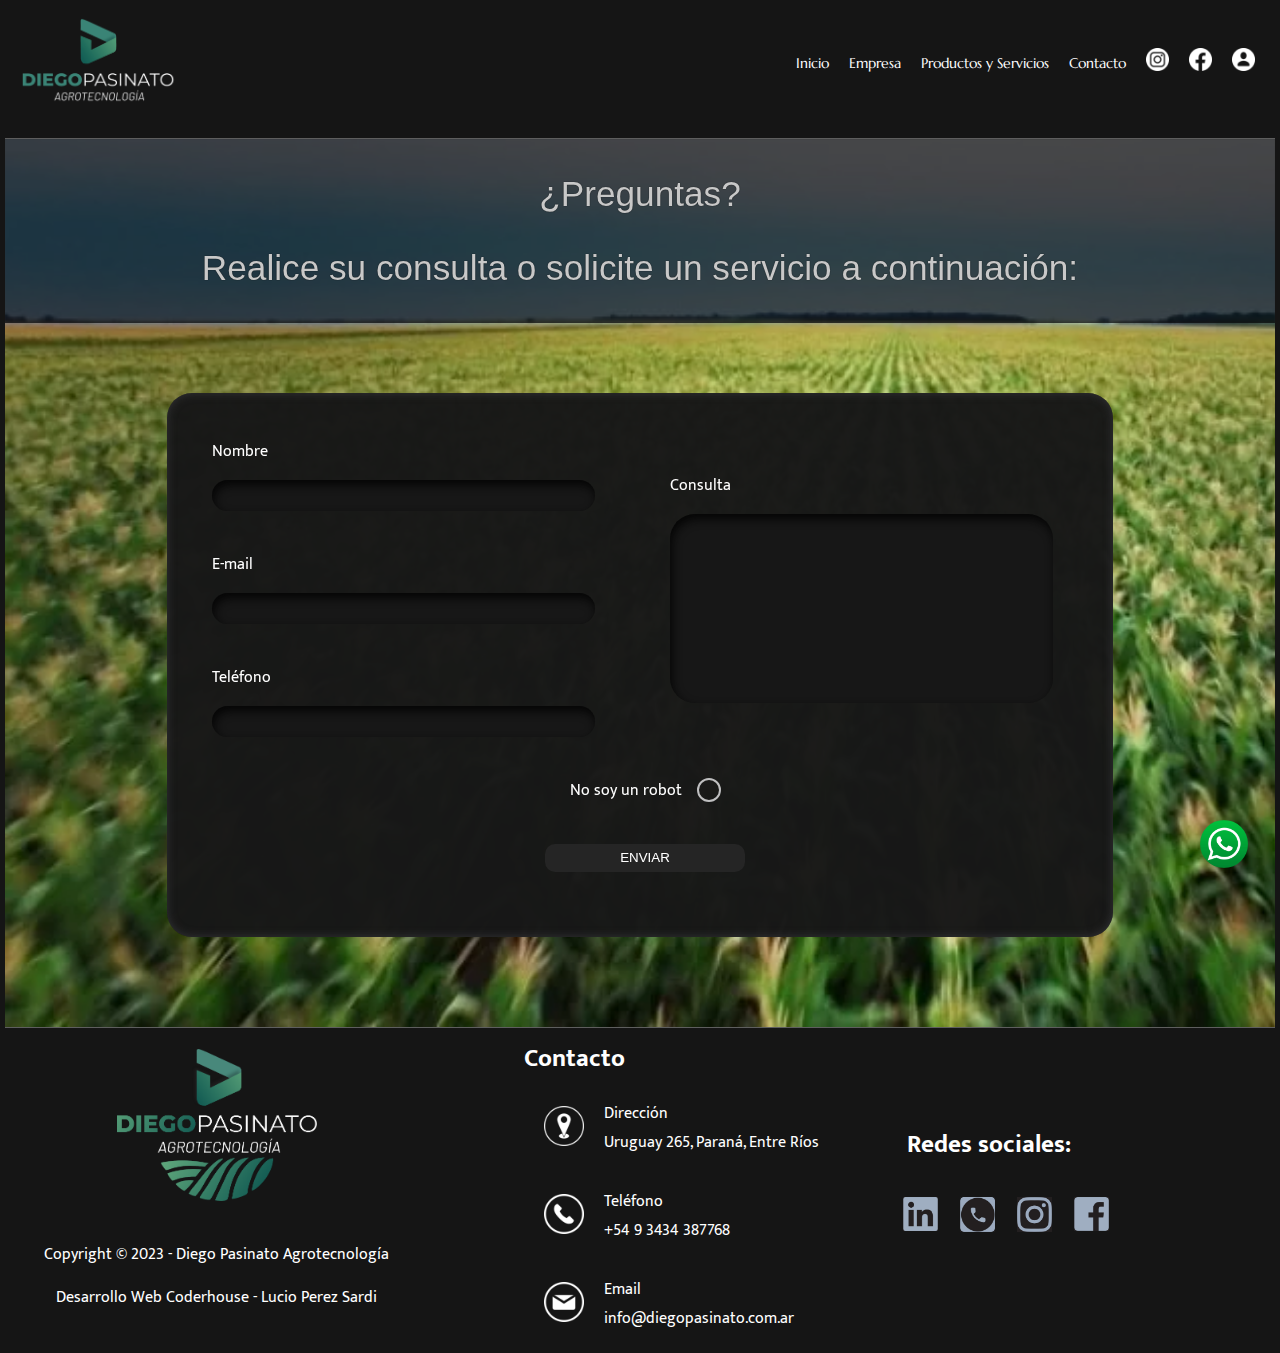
==== commit 472ed3d5: "retoques contacto" ====
--- a/pages/contacto.html
+++ b/pages/contacto.html
@@ -5,6 +5,11 @@
     <meta http-equiv="X-UA-Compatible" content="IE=edge">
     <meta name="viewport" content="width=device-width, initial-scale=1.0">
     <title>Diego Pasinato</title>
+    <!-- Etiquetas meta SEO -->
+    <meta name="description" content="Contacto de Diego Pasinato Agrotecnología. ">
+    <meta name="keywords" content="Agrotecnologia, consulta, pregunta, contratar servicio, monitores de siembra, boquillas, pulverización, campo, plantacion, optimización, aire a condicionado">
+    <!-- link AOS -->
+    <link href="https://unpkg.com/aos@2.3.1/dist/aos.css" rel="stylesheet">
     <!-- CSS -->
     <link rel="stylesheet" href="../css/style.css">
     <!-- favicon -->
@@ -16,7 +21,7 @@
 
 </head>
 <body>
-    <div><a href="https://api.whatsapp.com/send/?phone=5493434387768&text&type=phone_number&app_absent=0"><img class="wp" src="../imagenes/wp-por-encima.png" alt="whatsapp"></a></div>
+    <div><a href="https://api.whatsapp.com/send/?phone=5493434387768&text&type=phone_number&app_absent=0"><img class="wp z-index-up" src="../imagenes/wp-por-encima.png" alt="whatsapp"></a></div>
     <div  class="gridIndex">
         <header class="p10 mb20 z-index-up">
             <!-- logo + nav -->
@@ -32,7 +37,6 @@
                     <li><a href="../index.html">Inicio</a></li>
                     <li><a href="empresa.html">Empresa</a></li>
                     <li><a href="prodyserv.html">Productos y Servicios</a></li>
-                    <li><a href="zonadecob.html">Zona de cobertura</a></li>
                     <li><a href="#">Contacto</a></li>
                     </div>
                     <!-- redes y login -->
@@ -50,11 +54,14 @@
     <!-- contenido principal -->
         <main class="gridContacto borderTop borderBotom fondoContacto">
             <div class="center boxShadow">
-                <p class="preguntas fontSourceSansPro">¿Preguntas?</p>
-                <h1 class="consultaServicio">Realice su consulta o solicite un servicio a continuación:</h1>
+                <p class="preguntas fontSourceSansPro" data-aos="fade-down"
+                data-aos-duration="2000">¿Preguntas?</p>
+                <h1 class="consultaServicio" data-aos="fade-down"
+                data-aos-duration="2000">Realice su consulta o solicite un servicio a continuación:</h1>
             </div>
             <div>
-                <form action="#" class="cuadroGrande gridForm Usuario">
+                <form action="#" class="cuadroGrande gridForm Usuario" data-aos="zoom-in"
+                data-aos-duration="2000">
                     <div class="formIzq">
                         <div class="textSart">
                             <label for="nombre">Nombre</label>
@@ -178,5 +185,10 @@
             </nav>
         </footer>
     </div>
+    <!-- link js AOS -->
+    <script src="https://unpkg.com/aos@2.3.1/dist/aos.js"></script>
+    <script>
+      AOS.init();
+    </script>
 </body>
 </html>--- a/css/style.css
+++ b/css/style.css
@@ -5,16 +5,20 @@
 ul{list-style-type: none;}
 a{text-decoration: none;}
 .img-fluid{width:100%;height: auto;}
+.textJustify{text-align: justify;}
 .p20{padding:20px;}
 .p10{padding:10px;}
+.p40{padding:40px;}
 .plat20{padding: 0 20px;}
 .pl40{padding-left: 40px;}
 .pl55{padding-left: 55px;}
 .pl60{padding-left: 60px;}
 .mb20{margin-bottom: 20px;}
 .mb10{margin-bottom: 10px;}
+.mb40{margin-bottom: 40px;}
 .mb0{margin-bottom: 0px;}
 .mt2{margin-top: 2px;}
+.mt280{margin-top: 280px;}
 .m20{margin: 20px;}
 .m10{margin: 10px;}
 .m16{margin: 16px;}
@@ -51,6 +55,7 @@
 .fontSourceSans3{font-family: 'Source Sans 3', sans-serif;
 }
 .fontMukta{font-family: 'Mukta', sans-serif;}
+.fontRaleway{font-family: 'Raleway', sans-serif;}
 header p, footer p{font-family: 'Mukta', sans-serif;}
 h1{font-family: 'Mukta', sans-serif;
 font-size: 80px;
@@ -175,6 +180,7 @@
 }
 .buttonNos {
  padding: 15px 38px;
+ margin: 0px 30px;
  color: black;
  border-radius: 50px;
  border: 3px black solid;
@@ -346,10 +352,134 @@
   }
 
 /* Empresa Gral */
-.vision{grid-area: vision;}
-.imgRedonda{border-radius: 100%;
-        border: #a9a3a3 solid 1px;
-        box-shadow: 0px 0px 20px Green ;
+.fondoEmpresa{
+    background-image: url(../imagenes/21.png);
+    background-size: cover;
+    background-position: bottom;
+}
+.nuestroEquipo{
+    margin: 0 0 0 0;
+    height: auto;
+    align-content: center;
+    display: flex;
+    justify-content: center;
+    align-items: center;
+    text-shadow: #0000009e 0px 0px 6px;
+}
+.tituloPpalEmpresa{
+    background-color: rgba(0, 0, 0, 0.5);
+    width: 100%;
+    border-radius: 2px;
+}
+.subtituloEmpresa{
+    text-align: center;
+    margin: 0 0 56px 0;
+    font-size: 25px;
+    color: #a9b1af;
+    padding-bottom: 20px;
+}
+.parrafoEmpresa{
+    padding: 60px;
+    text-align: justify;
+    margin: 0 0 56px 0;
+    font-size: 25px;
+    color: #a9b1af;
+}
+.imgRedonda{
+    border-radius: 100%;
+    border: #a9a3a3 solid 1px;
+    box-shadow: 0px 0px 20px Green ;
+}
+.tituloMisVis{
+    text-align: center;
+    font-size: 5em;
+    color: #008062;
+    margin: 0 0 30px 0;
+}
+.mision, .vision{
+    background-color: rgb(8 16 21 / 69%);
+    width: 80%;
+    height: 80%;
+    border-radius: 15px;
+    display: flex;
+    flex-direction: column;
+    justify-content: center;
+    align-items: center;
+}
+
+
+/* Producto y Servicio */
+.fondoProdS1{
+    background-image: url(../imagenes/fondoProducto.png);
+    background-position: center;
+    background-size: cover;
+    height: 610px;
+}
+.w20em{width: 20em;}
+.fondoProdS2{
+    background-image: url(../imagenes/fondo-minimalista-s2.jpg);
+    background-size: auto;
+    padding-top: 40px;
+}
+.subtituloProductos{
+    font-size: 40px;
+    margin: 0 40px 20px 40px;
+    padding: 30px;
+    background-color: rgb(17 17 21 / 89%);
+    width: 60%;
+    border-radius: 5px;
+    font-family: 'Mukta', sans-serif;
+}
+.card{
+    border-radius: 25px;
+    padding: 25px;
+    border: none;
+    margin: 37px 0 25px 0;
+    box-shadow: inset 0px 0px 10px rgb(51 51 55);
+    background-color: rgba(45, 40, 40, 0.98);
+    width: 253px;
+}
+.fondoProdS3{
+    background-image: url(../imagenes/30.png);
+    background-size: cover;
+    background-position: center;
+}
+.servicio{
+    display: grid;
+    grid-template-columns: 50% 50%;
+    grid-template-rows: auto auto;
+}
+.buttonService{
+    margin: 0;
+    padding: 3em;
+    border-radius: 5px;
+    border: none;
+    outline: none;
+    transition: .4s ease-in-out;
+    background-color: #252525c1;
+    color: white;
+    width: 100%;
+    font-size: 20px;
+    height: 100%;
+    border: 2px white solid;
+}
+.buttonService:hover{
+    background-color: rgb(22, 71, 60);
+    color: white;
+}
+
+/* Zona de cobertura Gral */
+.fondoZona{
+    background-image: url(../imagenes/22.png);
+    background-size: cover;
+}
+.frameZona{width: 80%;}
+.frameVideo{
+    width: 50%;
+    height: auto;
+    border-radius: 5px;
+    border: #a9a3a3 solid 1.5px;
+    
 }
 
 /* Contacto Gral */
@@ -363,7 +493,7 @@
     border-radius: 25px;
     padding: 25px;
     border: none;
-    margin: 0 0 75px 0;
+    margin: 70px 0 90px 0;
     box-shadow: inset 0px 0px 10px rgb(51 51 55);
     background-color: rgba(23, 23, 23, 0.98);
 }
@@ -385,6 +515,7 @@
     rgb(0 0 0 / 71%); 
     box-shadow: inset 0px 0px 1px rgb(51 51 55); 
     width: 100%;
+    padding: 0 0 25px 0;
 }
 .enviar:hover {background-color: rgb(22, 71, 60);
     color: white;}
@@ -451,6 +582,11 @@
     flex-direction: column;
     align-items: center;
     height: max-content;}
+    header nav ul div li a:hover{
+        letter-spacing: 0px;
+        color: hsl(136, 57%, 30%);
+        border-radius: 100px;
+    }
     .imgisologo{margin-top: 30px;}
     /* encabezado provisorio hasta saber hacer menu desplegable */
     .stickyIsologo{position: fixed;
@@ -465,7 +601,7 @@
             align-items: center;
             justify-content: center;
     }
-    header{height: auto;width: 100%;}
+    header{height: auto;width: auto;}
     /* desde comentario anterior hasta acá borrar una vez que sepa hacer el menú desplegable */
     
     ul{display: flex;
@@ -563,7 +699,19 @@
 
 
     /* Empresa */
-
+    .nuestroEquipo{font-size: 60px;}
+    .subtituloEmpresa{margin: 0;}
+    .parrafoEmpresa{margin: 0; padding: 20px;}
+
+    /* Productos y Servicios */
+    .centerProd{display: flex;
+        flex-direction: column; 
+        align-items: center;}
+    .distrCard{
+        display: flex;
+        flex-direction: column;
+        align-items: center;
+    }
 
     /* Contacto */
     .consultaHeight{height: 13em;}
@@ -746,12 +894,15 @@
 
     /* Empresa */
     .gridEmpresa{display: grid;
-    grid-template-rows: auto auto auto;
-    grid-template-columns: repeat(6,1fr);
-    grid-template-areas: 
-        "tituloPpalEmpresa tituloPpalEmpresa tituloPpalEmpresa tituloPpalEmpresa tituloPpalEmpresa tituloPpalEmpresa"
-        "nosot nosot nosot ImgNoso ImgNoso ImgNoso"
-        "mision mision imgRedonda imgRedonda vision vision";
+        grid-template-rows: auto auto auto;
+        grid-template-columns: repeat(6,1fr);
+        grid-template-areas: 
+            "tituloPpalEmpresa tituloPpalEmpresa tituloPpalEmpresa tituloPpalEmpresa tituloPpalEmpresa tituloPpalEmpresa"
+            "nosot nosot nosot ImgNoso ImgNoso ImgNoso"
+            "mision mision imgRedonda imgRedonda vision vision";
+        justify-items: center;
+        justify-content: center;
+        align-items: center;
     }
     .tituloPpalEmpresa{grid-area: tituloPpalEmpresa;}
     .nosot{grid-area: nosot;}
@@ -759,14 +910,24 @@
     .mision{grid-area: mision;}
     .imgGrup{grid-area: imgRedonda;
     }
+    .vision{grid-area: vision;}
+
     
         /* Sección 1 */
         /* Sección 2 */
         /* Sección 3 */
 
     /* Productos y servicios */
-    
-
+    .centerProd{display: flex;
+        flex-direction: row; 
+        justify-content: center;
+    }
+    .distrCard{
+        display: flex;
+        flex-direction: row;
+        justify-content: space-around;
+        align-items: center;
+    }
     /* Contacto */
     .gridForm{
         display: grid;
